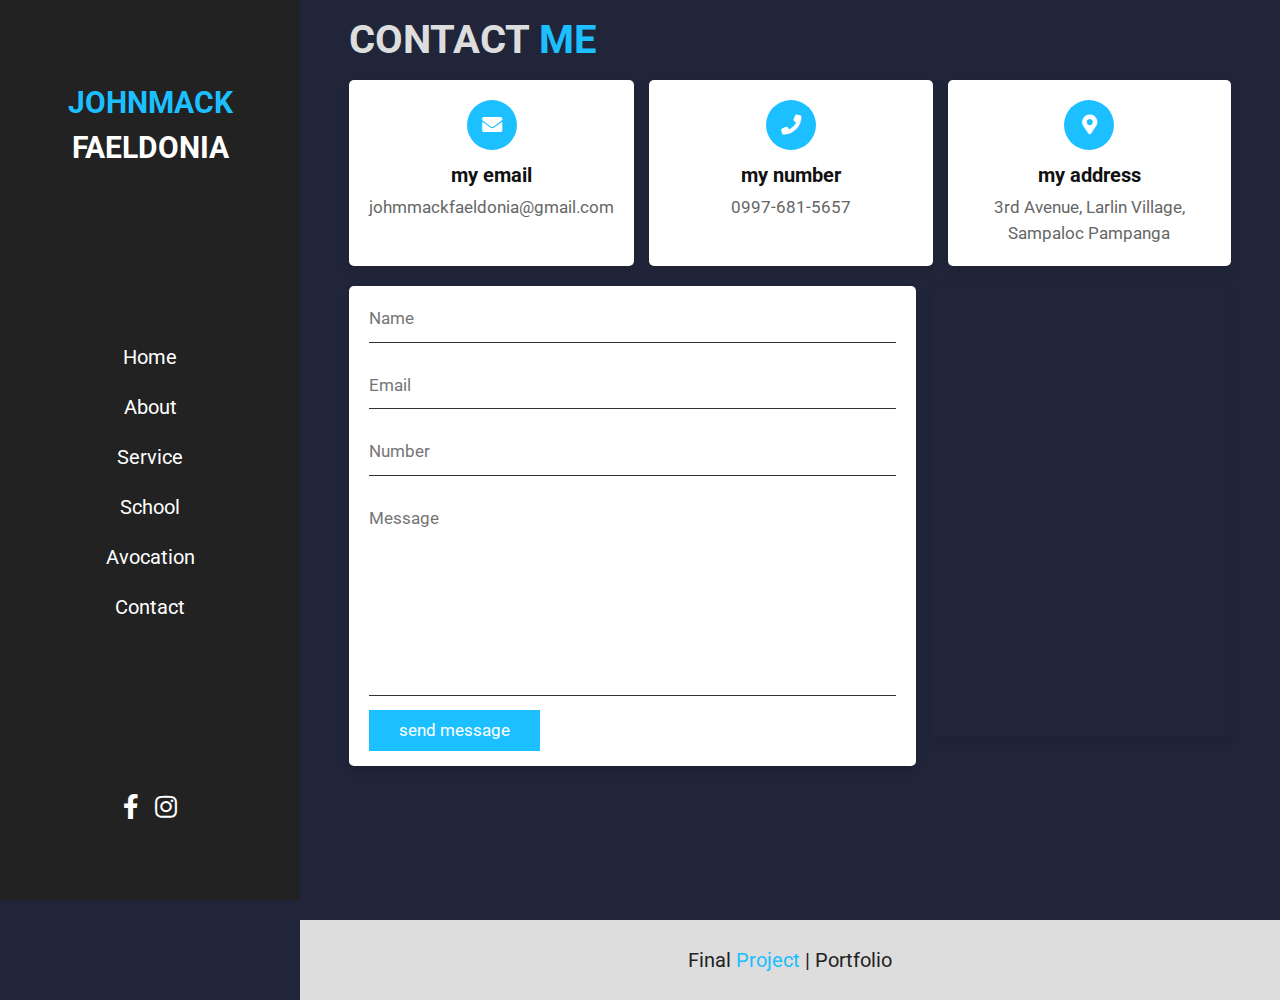
==== contact.html @ 6f8c624c "Add files via upload" ====
<!DOCTYPE html>
<html lang="en">
<head>
    <meta charset="UTF-8">
    <meta http-equiv="X-UA-Compatible" content="IE=edge">
    <meta name="viewport" content="width=device-width, initial-scale=1.0">
    <title>Contact</title>
    <link rel="stylesheet" href="https://cdnjs.cloudflare.com/ajax/libs/font-awesome/5.15.3/css/all.min.css">
    <link rel="stylesheet" href="style.css">
</head>
<body>


<div id="menu-bars" class="fas fa-bars"></div>
    


<header>

    <a href="./index.html" class="logo"> <span>Johnmack</span> Faeldonia </a>

    <nav class="navbar">
        <ul>
            <li><a href="./index.html">Home</a></li>
            <li><a href="./about.html">About</a>
            <li><a href="./service.html">Service</a></li>
            <li><a href="./school.html">School</a></li>
            <li><a href="./avocation.html">Avocation</a></li>
            <li><a href="./contact.html">Contact</a></li>
        </ul>
    </nav>

    <div class="follow">
        <a href="https://web.facebook.com/johnmac.pareja/" target="_blank" class="fab fa-facebook-f"></a>
        <a href="https://www.instagram.com/johnmack_faeldonia/" target="_blank" class="fab fa-instagram"></a>
    </div>
</header>
<section class="contact" id="contact">

    <h1 class="heading"> contact <span> me </span> </h1>

    <div class="icons-container">

        <div class="icons">
            <i class="fas fa-envelope"></i>
            <h3>my email</h3>
            <p>johmmackfaeldonia@gmail.com</p>
           
        </div>

        <div class="icons">
            <i class="fas fa-phone"></i>
            <h3>my number</h3>
            <p>0997-681-5657</p>
        </div>

        <div class="icons">
            <i class="fas fa-map-marker-alt"></i>
            <h3>my address</h3>
            <p>3rd Avenue, Larlin Village, Sampaloc Pampanga</p>
        </div>

    </div>

    <div class="row">

        <form action="">

            <input type="text" placeholder="name" class="box">
            <input type="email" placeholder="email" class="box">
            <input type="number" placeholder="number" class="box">

            <textarea name="" placeholder="message" id="" cols="30" rows="10"></textarea>

            <input type="submit" class="btn" value="send message">

        </form>

        <iframe class="map" src="https://www.google.com/maps/embed?pb=!1m18!1m12!1m3!1d3854.572774555945!2d120.75601475060654!3d14.960876889522646!2m3!1f0!2f0!3f0!3m2!1i1024!2i768!4f13.1!3m3!1m2!1s0x33965633ab27826d%3A0x2d7dedc6e68c3526!2sLarlin%20Village!5e0!3m2!1sen!2sph!4v1673173034094!5m2!1sen!2sph" width="600" height="450" style="border:0;" allowfullscreen="" loading="lazy" referrerpolicy="no-referrer-when-downgrade" allowfullscreen="" loading="lazy"></iframe>

    </div>
  

</section>
<footer class="footer"> Final <span> Project  </span> | Portfolio  </footer>
<script src="script.js"></script>

</body>
</html>
---- style.css ----
@import url('https://fonts.googleapis.com/css2?family=Roboto:wght@100;300;400;500;700&display=swap');

:root{
    --main-color:#1cbfff;
}


*{
    font-family: 'Roboto', sans-serif;
    margin:0; padding:0;
    box-sizing: border-box;
    outline: none; border:none;
    text-decoration: none;
    transition: all .2s linear;
    line-height: 1.5;

}

html{
    font-size: 62.5%;
    overflow-x: hidden;
    scroll-behavior: smooth;
}

body{
    background: #212539;
    padding-left: 30rem;
}

section{
    padding:1rem 5%;
    min-height: 100vh;
}

.heading{
    font-size: 4rem;
    padding-bottom: 1rem;
    color:#ddd;
    text-transform: uppercase;
}

.heading span{
    color:var(--main-color);
    text-transform: uppercase;
}

.btn{
    display: inline-block;
    margin-top: 1rem;
    padding:.8rem 3rem;
    background:var(--main-color);
    color:#fff;
    cursor: pointer;
    font-size: 1.7rem;
}

.btn:hover{
    background:#111;
    letter-spacing: .2rem;
}


header{
    position: fixed;
    top:0; left:0; bottom:0;
    background:#222;

    display: flex;
    align-items: center;
    justify-content: space-between;

    z-index: 1000;
    flex-flow: column;
    padding:8rem 4rem;
    width:30rem;
    text-align: center;

}

header .logo{
    text-transform: uppercase;
    color:#fff;
    font-size: 3rem;
    font-weight: bolder;
}

header .logo span{
    text-transform: uppercase;
    color:var(--main-color);
}

header .navbar a{
    display: block;
    font-size: 2rem;
    color:#fff;
    margin:2rem 0;
}

header .navbar a:hover{
    letter-spacing: .2rem;
    color:var(--main-color);
}

header .follow a{
    font-size: 2.5rem;
    color:#fff;
    margin:0 .7rem;
}

header .follow a:hover{
    color:var(--main-color);
}
nav ul li{
   list-style: none;
   
}

#menu-bars{
    position: fixed;
    top:1rem; right: 1rem;
    z-index: 10000;
    background:var(--main-color);
    color:#fff;
    border-radius: .5rem;
    padding:1rem 1.5rem;
    font-size: 3rem;
    cursor:pointer;
    display: none;
}

.home{
    display: flex;
    align-items: center;
    flex-wrap: wrap;
    gap:1.5rem;
}

.home .image{
    flex:1 1 40rem;
}

.home .image img{
    width:100%;
}

.home .content{
    flex:1 1 40rem;
}

.home .content .hi{
    font-size: 2rem;
    color:var(--main-color);
}

.home .content h3{
    font-size: 4.5rem;
    color:#ddd;
    text-transform: uppercase;
}

.home .content h3 span{
    color:var(--main-color);
    text-transform: uppercase;
}

.home .content .info{
    font-size: 2.5rem;
    color:#ddd;
    padding:.5rem 0;
}

.home .content .text{
    font-size: 1.7rem;
    color:#ddd;
    padding:.5rem 0;
}

.about .row-1{
    display: flex;
    flex-wrap: wrap;
    gap:1.5rem;
    padding-bottom: 2rem;
}

.about .row-1 .image{
    flex:1 1 25rem;
}

.about .row-1 .image img{
    height: 100%;
    width:100%;
    object-fit: cover;
    /* border:1rem solid #1cbfff; */
    border-radius: .5rem;
    box-shadow: 0 .5rem 1rem rgba(0,0,0,.1);
}

.about .row-1 .content{
    flex:1 1 50rem;
}

.about .row-1 .content h3{
    color: #ddd;
    font-size: 3.5rem;
}

.about .row-1 .content p{
    color:#ddd;
    font-size: 1.7rem;
    padding:.5rem 0;
}

.about .row-1 .content .box-container{
    display: flex;
    flex-wrap: wrap;
    gap:1.5rem;
    padding: 0.5rem 0;
}

.about .row-1 .content .box-container .box{
    flex:1 1 20rem;
}

.about .row-1 .content .box-container .box span{
    color:var(--main-color);
}

.about .row-2{
    display: flex;
    flex-wrap: wrap;
    gap:1.5rem;
    align-items: center;
}

.about .row-2 .skills{
    flex:1 1 40rem;
}

.about .row-2 .skills .progress{
    padding:1rem 0;
}

.about .row-2 .skills .progress h3{
    display: flex;
    justify-content: space-between;
    padding:.7rem 0;
    font-size: 1.7rem;
    color:#ddd;
    font-weight: 400;
}

.about .row-2 .skills .progress .bar{
    width:100%;
    background:#ccc;
    overflow:hidden;
    height:1rem;
    border-radius: 50rem;
}

.about .row-2 .skills .progress .bar span{
    display:block;
    height:100%;
    background:var(--main-color);
    border-radius: 50rem;
}

.about .row-2 .skills .progress:nth-child(1) .bar span{
    width:50%;
}

.about .row-2 .skills .progress:nth-child(2) .bar span{
    width:30%;
}

.about .row-2 .skills .progress:nth-child(3) .bar span{
    width:75%;
}

.about .row-2 .skills .progress:nth-child(4) .bar span{
    width: 85%;
}

.about .row-2 .box-container{
    flex:1 1 40rem;
    display: flex;
    flex-wrap: wrap;
    gap:1.5rem;
}

.about .row-2 .box-container .box{
    flex:1 1 15rem;
    background:#fff;
    padding:2rem;
    border-radius: .5rem;
    box-shadow: 0 .5rem 1rem rgba(0,0,0,.1);
}

.about .row-2 .box-container .box h3{
    color:var(--main-color);
    font-size: 3rem;
}

.about .row-2 .box-container .box p{
    color:#666;
    font-size: 1.7rem;
    padding-top: .5rem;
}

.service .box-container{
    display: flex;
    flex-wrap: wrap;
    gap:1.5rem;
}
.service .box {
    border: 2px solid #1cbfff;
    animation: pulse 1s infinite;
}

.service .box-container .box{
    flex:1 1 30rem;
    text-align: center;
    padding:2rem;
    background:#fff;
    border-radius: .5rem;
    box-shadow:0 .5rem 1rem rgba(0,0,0,.1);
}

.service .box-container .box i{
    height:6rem;
    width:6rem;
    line-height: 6rem;
    font-size: 2.5rem;
    color:#fff;
    background:var(--main-color);
    border-radius: 50%;
}

.service .box-container .box h3{
    color:#444;
    font-size: 2.2rem;
    padding-top: 1rem;
}

.service .box-container .box p{
    color:#666;
    font-size: 1.7rem;
    padding-top: .5rem;
}

.school .box-container{
    display: flex;
    flex-wrap: wrap;
}

.school .box-container .box{
    position: relative;
    flex:1 1 33rem;
    border-left: .2rem solid var(--main-color);
    padding-left: 2rem;
    padding-right: 2rem;
    padding-bottom: 2rem;    
}

.school .box-container .box::before{
    content: '';
    position: absolute;
    top:0; left:-1rem;
    height:2rem;
    width:2rem;
    border-radius: 50%;
    background:var(--main-color);
}

.school .box-container .box .content{
    background:#fff;
    padding:1.5rem;
    box-shadow: 0 .5rem 1rem rgba(0,0,0,.1);
    border-radius: .5rem;
}

.school .box-container .box .content span{
    color:#fff;
    font-size: 1.7rem;
    background:var(--main-color);
    border-radius: 50rem;
    padding:.4rem 1rem;
}

.school .box-container .box .content h3{
    font-size: 2.5rem;
    padding:.5rem 0;
    color:#111;
}

.school .box-container .box .content p{
    font-size: 1.5rem;
    color:#666;
}

.avocation .box-container{
    display: flex;
    flex-wrap: wrap;
    gap:1.5rem;
}

.avocation .box-container .box{
    flex:1 1 30rem;
    height:25rem;
    position: relative;
    overflow:hidden;
    border:1rem solid #fff;
    box-shadow: 0 .5rem 1rem rgba(0,0,0,.1);
    background:#fff;
    border-radius: .5rem;
}

.avocation .box-container .box img{
    height:100%;
    width:100%;
    object-fit: cover;
    border-radius: .5rem;
    position: relative;
    z-index: 1;
}

.avocation .box-container .box:hover img{
    height:75%;
    width:75%;
}

.avocation .box-container .box h3{
    position: absolute;
    bottom:.5rem; left:1rem;
    font-size: 2.5rem;
    color:#333;
    text-transform: uppercase;
}

.contact .icons-container{
    display: flex;
    gap:1.5rem;
    flex-wrap: wrap;
    padding-bottom: 2rem;
}

.contact .icons-container .icons{
    flex:1 1 25rem;
    text-align: center;
    padding:2rem;
    background:#fff;
    box-shadow: 0 .5rem 1rem rgba(0,0,0,.1);
    border-radius: .5rem;
}

.contact .icons-container .icons i{
    height:5rem;
    width:5rem;
    line-height: 5rem;
    font-size: 2rem;
    background: var(--main-color);
    color:#fff;
    border-radius: 50%;
}

.contact .icons-container .icons h3{
    color:#111;
    font-size: 2rem;
    padding:.5rem 0;
    padding-top: 1rem;
}

.contact .icons-container .icons p{
    color:#666;
    font-size: 1.7rem;
}

.contact .row{
    display: flex;
    flex-wrap: wrap;
    gap:1.5rem;
}

.contact .row form{
    flex:1 1 55rem;
    background:#fff;
    padding:0 2rem;
    box-shadow: 0 .5rem 1rem rgba(0,0,0,.1);
    border-radius: .5rem;
}

.contact .row .map{
    flex:1 1 25rem;
    border:1rem solid #fff;
    box-shadow: 0 .5rem 1rem rgba(0,0,0,.1);
    border-radius: .5rem;
    width: 100%;
}

.contact .row form .box,
.contact .row form textarea{
    width: 100%;
    border-bottom: .1rem solid #333;
    color:#333;
    text-transform: none;
    font-size: 1.7rem;
    padding:1rem 0;
    margin:1rem 0;
}

.contact .row form .box:focus,
.contact .row form textarea:focus{
    border-color: var(--main-color);
}

.contact .row form .box::placeholder,
.contact .row form textarea::placeholder{
    text-transform: capitalize;
}

.contact .row form textarea{
    height: 20rem;
    resize: none;
}

.contact .row form .btn{
    margin-top: 0;
    margin-bottom: 1.5rem;
}

.footer{
    margin-top: 2rem;
    font-size: 2rem;
    padding:2.5rem;
    text-align: center;
    color:#222;
    background: #ddd;
}

.footer span{
    color:var(--main-color);
}



















/* media queries  */
@media (max-width:991px){

    html{
        font-size: 55%;
    }
    
    body{
        padding: 0;
    }

    #menu-bars{
        display: initial;
    }

    header{
        left:-120%;
    }

    header.active{
        left:0%;
    }

    .cursor-1,
    .cursor-2{
        display: none;
    }

}

@media (max-width:450px){

    html{
        font-size: 50%;
    }

    header{
        width:100%;
    }

    .school .box-container .box{
        padding-right: 0;
    }

}
#animation {
    animation: fadeInOut 1s ease-in-out infinite;
  }
@keyframes fadeInOut {
    0% {
      opacity: 0;
    }
    50% {
      opacity: 1;
    }
    100% {
      opacity: 0;
    }
  }

  @keyframes pulse {
    0% {
        border: 2px solid #000;
    }
    50% {
        border: 5px solid #1cbfff
    }
    100% {
        border: 2px solid #000;
    }
}
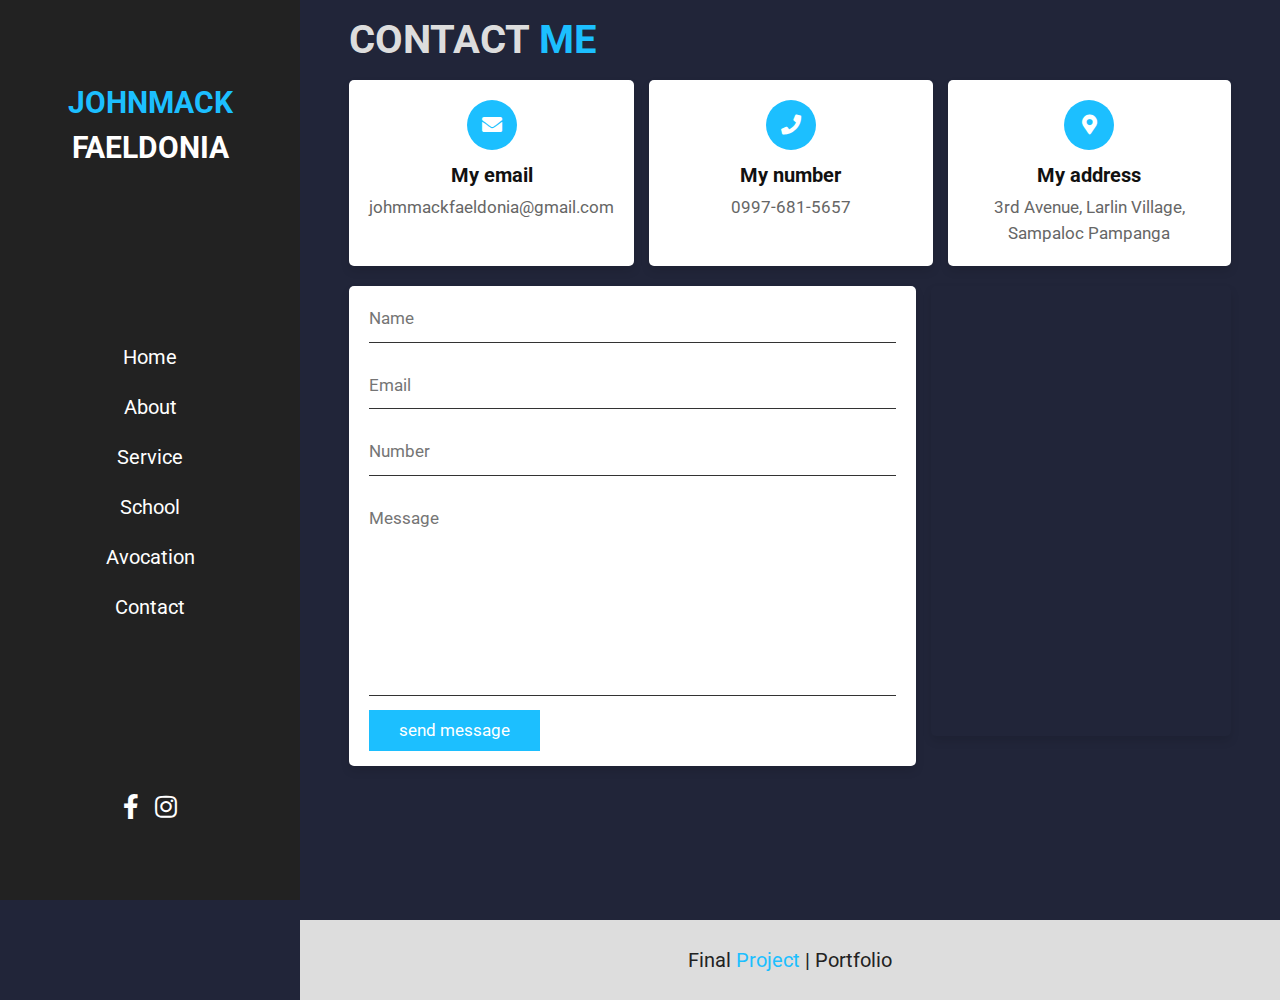
==== commit 9df98fec: "Update contact.html" ====
--- a/contact.html
+++ b/contact.html
@@ -43,20 +43,20 @@
 
         <div class="icons">
             <i class="fas fa-envelope"></i>
-            <h3>my email</h3>
+            <h3>My email</h3>
             <p>johmmackfaeldonia@gmail.com</p>
            
         </div>
 
         <div class="icons">
             <i class="fas fa-phone"></i>
-            <h3>my number</h3>
+            <h3>My number</h3>
             <p>0997-681-5657</p>
         </div>
 
         <div class="icons">
             <i class="fas fa-map-marker-alt"></i>
-            <h3>my address</h3>
+            <h3>My address</h3>
             <p>3rd Avenue, Larlin Village, Sampaloc Pampanga</p>
         </div>
 
